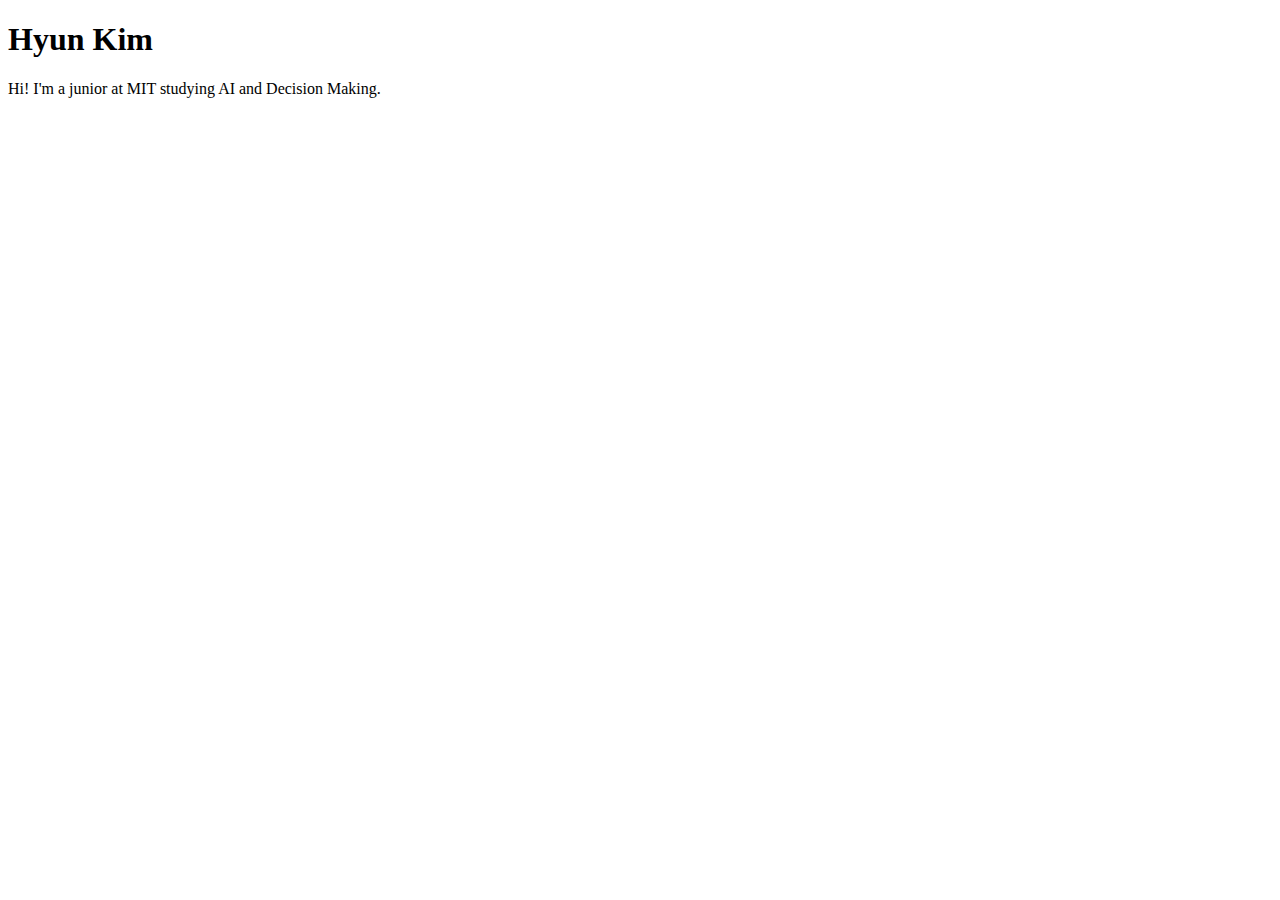
==== index.html @ e84c7d6a "Create index.html" ====
<!DOCTYPE html>
<html lang="en">
<head>
    <meta charset="UTF-8">
    <meta name="viewport" content="width=device-width, initial-scale=1.0">
    <title>Hyun Kim: Personal site and portfolio</title>
    <h1>Hyun Kim</h1>
    <p>Hi! I'm a junior at MIT studying AI and Decision Making.</p>
</head>
<body>
    
</body>
</html>
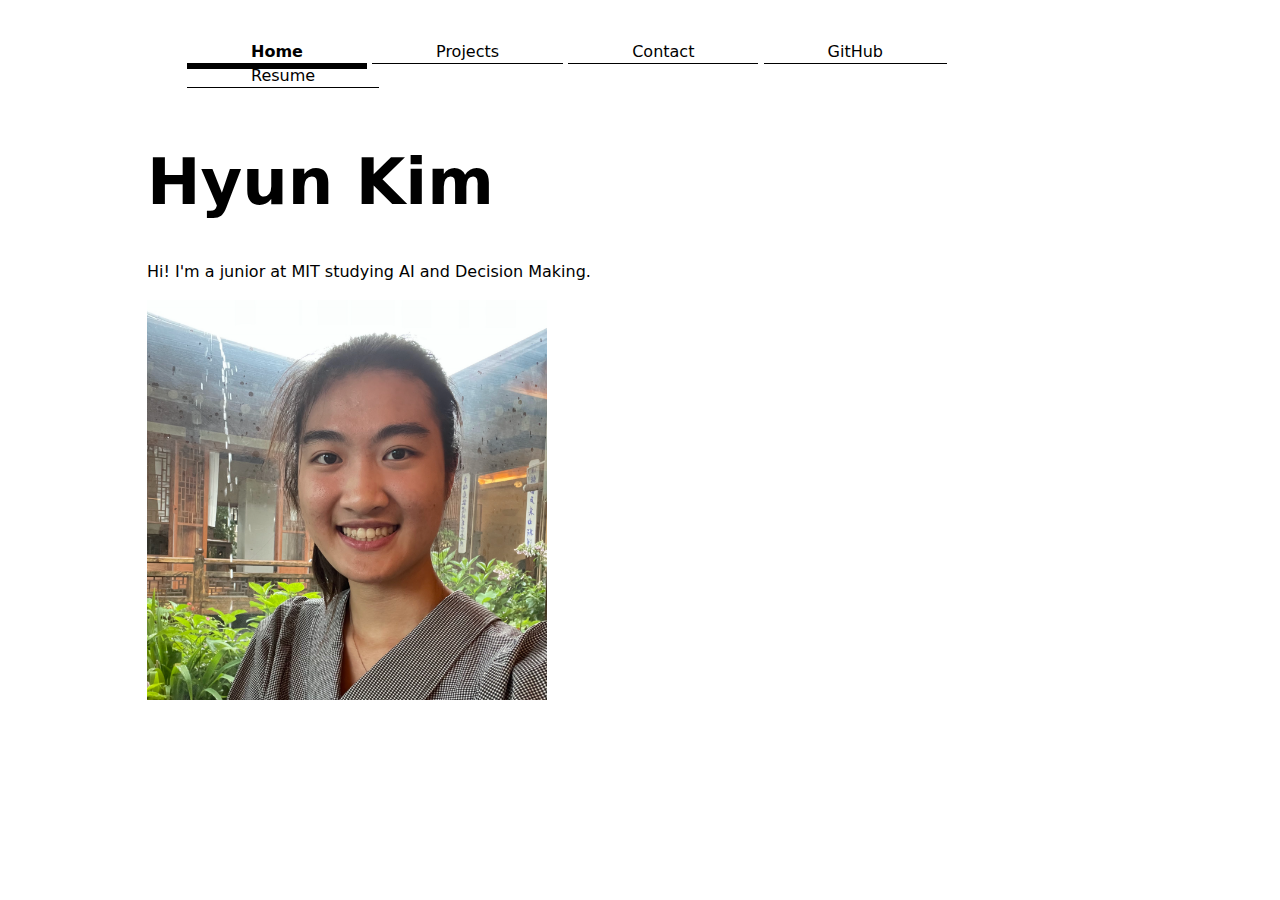
==== commit 51330e33: "Lab 2 (Resume CSS edits)" ====
--- a/index.html
+++ b/index.html
@@ -1,11 +1,28 @@
 <!DOCTYPE html>
 <html lang="en">
 <head>
+    <link rel="stylesheet" href="style.css">
     <meta charset="UTF-8">
     <meta name="viewport" content="width=device-width, initial-scale=1.0">
     <title>Hyun Kim: Personal site and portfolio</title>
+    <nav class="menu">
+        <ol>
+            <li><a class="current" href="../index.html">Home</a></li>
+            <li><a href="../projects/index.html">Projects</a></li>
+            <li><a href="../contact/index.html">Contact</a></li>
+            <li><a href="https://github.com/hyunerinkim" target="_blank">GitHub</a></li>
+            <li><a href="../resume/index.html">Resume</a></li>
+        </ol>
+    </nav>
     <h1>Hyun Kim</h1>
     <p>Hi! I'm a junior at MIT studying AI and Decision Making.</p>
+
+    <img
+  class="photo"
+  src="images/Kim, Hyun.png" 
+  width="400" 
+  height="400"
+  alt="photo of Hyun Kim" />
 </head>
 <body>
     
--- a/style.css
+++ b/style.css
@@ -0,0 +1,261 @@
+/* 
+   NOTE: this skeleton will help you go through steps 1-3 (some parts are missing for you to work on them!)
+   For a better learning, we recomend you take individual parts of this skeleton step-by-step, so that you can see how 
+   each part changes the webpage's style as explained in the course website.
+*/
+
+
+
+/* 
+   :root is used to define global CSS variables (custom properties)
+   These variables can be reused throughout the stylesheet to maintain consistency
+   For examplem we can use :root to define colors
+*/
+:root {
+  --color-accent: oklch(59.12% 0.2738 266.82) /* Primary accent color in OKLCH format */
+  --border-gray: oklch(80% 3% 200); /* Gray for borders */
+  /* ADD the rest of the color definitions here if needed! */
+}
+
+/* STEP 1: Prevent content from getting too wide */
+
+/* 
+  Here we can define the base style for the body element. We already added this in Lab 1, but let's complete it!
+*/
+body {
+  font: 100%/1.5 system-ui; /* 100% font size, 1.5 line height, system font. Same as in lab 1 */
+  max-width: 100ch; /* Limits width to 50 rems for better readability */
+  /* Add here margin-inline */
+  margin-inline: max(1em, (100% - 100ch) / 2);
+  /* Add here padding around the body */
+  padding: 1em;
+  accent-color: var(--color-accent);
+}
+
+
+/* STEP 2: Styling the navigation bar */
+
+/* 
+ Step 2.1: Getting <ul> and <li> out of the way
+ "display: contents" removes default styling while keeping semantic structure 
+ (you do not need to make any changes here for step 2.1, but please take note of it!)
+*/
+nav ul, 
+nav li {
+  display: contents;
+}
+
+/* Step 2.2: Apply Flexbox to the navigation */
+nav {
+  display: flex; /* Turns nav into a flex container */
+
+  /* You will need to continue writing here for step 2.3 */
+}
+
+/* Step 2.3: Style navigation links for each element <a> */
+nav a {
+  flex: 1; /* step 2.2 for each element to take the same space  */
+  text-decoration: none; /* Remove the underline from the links by setting */
+  /* Add here color */
+  color:inherit;
+  /* Add here text-align */
+  text-align:center;
+  /* Add here padding */
+  padding: 4em;
+  /* Add here margin-bottom */
+  margin-bottom: 1px;
+
+  border-bottom-width: 1px;
+  border-bottom-style: solid;
+  border-bottom-color: var(--color-accent);
+  padding-bottom: 0.1em;
+}
+  /* NOTE: please make sure that in each index.html page you add class="current" to the current page*/
+      /* For example:  <a href="index.html" class="current">Home</a> */ 
+
+      nav a.current {
+        font-weight: bold;
+        border-bottom-width: 0.4em;
+        border-bottom-color: var(--border-gray);
+        padding-bottom: 0.1em;
+
+        
+  /* Add here what your current page should look like at the navigation bar (highlight)*/
+}
+
+/* Before jumping to the next step, remember to complete wtep 2.3 by editing 'nav' */
+
+/* 
+ Step 2.4: Accent color and hover styles
+*/
+nav a:hover {
+  /* Add here hover effects */
+  border-bottom-width: 0.4em;
+  border-bottom-color: oklch(59.12% 0.2738 266.82);
+  padding-bottom: 0.1em;
+  background-color: oklch(95.12% 0.2738 266.82);
+}
+
+
+/*  STEP 3: Contact form layout */
+
+/* Step 3.1: Integrate typography */
+  /* (you do not need to make any changes here for step 2.1, but please take note of it!) */
+input,
+textarea,
+button {
+  font: inherit; /* Ensures form elements use the same font as the body */
+}
+
+/* Step 3.2: Top-down layout */
+
+
+/* Step 3.2: Grid layout */
+
+  /* 
+      Please work on grid layout here.
+      NOTE: this will override what you did in the previous step! remember *Specificity*
+  */
+
+form {
+  display: grid;
+  grid-template-columns: auto 1fr;
+  gap: 1em; 
+}
+
+form label {
+  display: grid;
+  grid-template-columns: subgrid;
+  grid-column: 1 / -1; 
+}
+
+form button {
+  grid-column: 1 / -1;
+}
+
+
+/* STEP 4: Style your projects page */
+
+img {
+  max-width: 100%;
+}
+
+.projects {
+  display: grid;
+  grid-template-columns: repeat(auto-fill, minmax(15em, 1fr));
+  gap: 1em;
+}
+
+.projects article {
+  display: grid;
+  grid-template-rows: subgrid;
+  grid-row: span 3;
+}
+
+.projects article h2 {
+  margin: 0;
+}
+
+h1, h2, h3, h4, h5, h6 {
+  line-height: 1.1;
+  text-wrap: balance;
+}
+
+h1 {
+  font-size: 400%;
+}
+
+
+/* STEP 5: Style your CV */
+
+  /* HINT: one thing you could do here is define an ID selector in your resume/index.html -> <section id="resume"> 
+           and then you can generate a layour just for your resume
+           For example:
+  */
+
+#resume {
+  max-width: 50rem;
+  margin: 0 auto;       
+  padding: 1rem;
+  display: flex;
+  flex-direction: column;
+  gap: 2rem;
+  text-align: center;
+  background: #d9fcff;
+  border-radius: 25px;
+}
+
+/* Contact Information Section */
+#resume #contact-info {
+  background: #98e0ff;
+  padding: 1rem;
+  border-radius: 5px;
+}
+
+/* Experience Section */
+#resume #experience {
+  background: #98e0ff;
+  display: flex;
+  flex-direction: column;
+  gap: 1.5rem;
+  padding: 1em;
+}
+
+/* Each work experience article */
+#resume #experience article {
+  background: #d9fcff;
+  padding: 1rem;
+  border: 1px solid #8d95ff;
+  border-radius: 5px;
+  text-align: left;
+}
+
+/* Experience header: use flex to align title and dates */
+#resume #experience article header {
+  display: flex;
+  flex-wrap: wrap;
+  justify-content: space-between;
+  align-items: center;
+  margin-bottom: 0.5rem;
+}
+
+/* Education Section */
+#resume #education {
+  background: #98e0ff;
+  padding: 1rem;
+  border: 1px solid #ddd;
+  border-radius: 5px;
+}
+
+
+/* Skills Section */
+
+#resume #skills {
+  background: #98e0ff;
+  padding: 1rem;
+  border: 1px solid #ddd;
+  border-radius: 5px;
+}
+
+#resume #skills ul {
+  display: flex;
+  flex-wrap: wrap;
+  gap: 0.5rem;
+  list-style: none;
+  padding: 0;
+  margin: 0;
+  justify-content:center;
+}
+
+#resume #skills ul li {
+  background: #decfff;
+  padding: 0.5rem 1rem;
+  border-radius: 3px;
+}
+
+footer {
+  text-align: center;
+  font-size: 0.8em;
+  color: #666;
+}
+  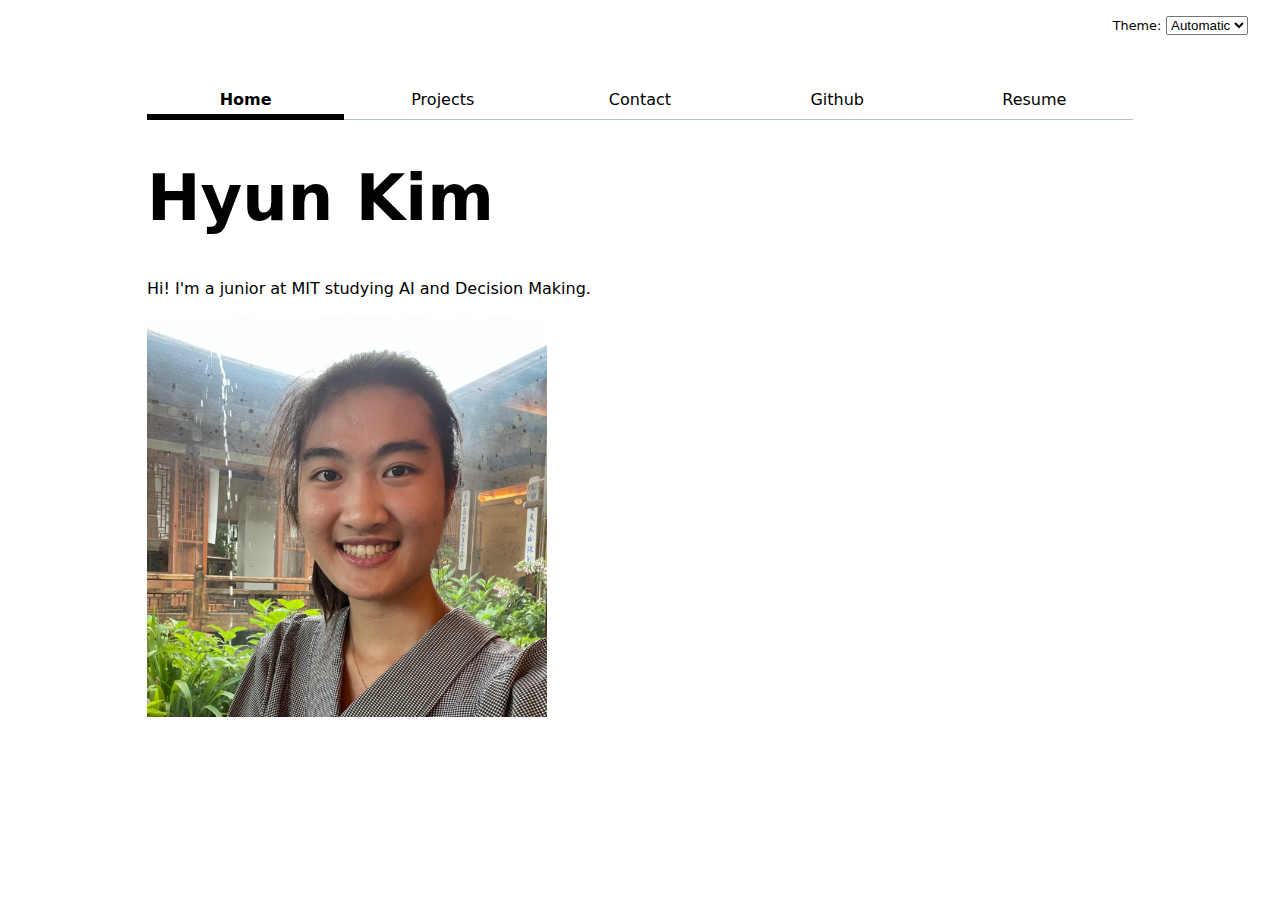
==== commit c7ba87fc: "Lab 3 Edits" ====
--- a/index.html
+++ b/index.html
@@ -1,19 +1,12 @@
 <!DOCTYPE html>
-<html lang="en">
+<html class="home" lang="en">
 <head>
     <link rel="stylesheet" href="style.css">
+    <script type="module" src="global.js"></script>
     <meta charset="UTF-8">
     <meta name="viewport" content="width=device-width, initial-scale=1.0">
     <title>Hyun Kim: Personal site and portfolio</title>
-    <nav class="menu">
-        <ol>
-            <li><a class="current" href="../index.html">Home</a></li>
-            <li><a href="../projects/index.html">Projects</a></li>
-            <li><a href="../contact/index.html">Contact</a></li>
-            <li><a href="https://github.com/hyunerinkim" target="_blank">GitHub</a></li>
-            <li><a href="../resume/index.html">Resume</a></li>
-        </ol>
-    </nav>
+
     <h1>Hyun Kim</h1>
     <p>Hi! I'm a junior at MIT studying AI and Decision Making.</p>
 
--- a/style.css
+++ b/style.css
@@ -12,9 +12,20 @@
    For examplem we can use :root to define colors
 */
 :root {
-  --color-accent: oklch(59.12% 0.2738 266.82) /* Primary accent color in OKLCH format */
+  --color-accent: oklch(59.12% 0.2738 266.82); /* Primary accent color in OKLCH format */
   --border-gray: oklch(80% 3% 200); /* Gray for borders */
   /* ADD the rest of the color definitions here if needed! */
+  /* color-scheme: dark; */
+  color-scheme: light dark;
+}
+
+.color-scheme {
+  position: absolute;
+  display: inline-flex;
+  top: 1rem;
+  right: 2rem;
+  gap: 0.3rem;
+  font-size: 80%;
 }
 
 /* STEP 1: Prevent content from getting too wide */
@@ -48,6 +59,7 @@
 /* Step 2.2: Apply Flexbox to the navigation */
 nav {
   display: flex; /* Turns nav into a flex container */
+  --border-color: oklch(50% 10% 200 / 40%);
 
   /* You will need to continue writing here for step 2.3 */
 }
@@ -67,7 +79,7 @@
 
   border-bottom-width: 1px;
   border-bottom-style: solid;
-  border-bottom-color: var(--color-accent);
+  border-bottom-color: var(--border-color);;
   padding-bottom: 0.1em;
 }
   /* NOTE: please make sure that in each index.html page you add class="current" to the current page*/
@@ -76,7 +88,7 @@
       nav a.current {
         font-weight: bold;
         border-bottom-width: 0.4em;
-        border-bottom-color: var(--border-gray);
+        border-bottom-color: var(--border-col);
         padding-bottom: 0.1em;
 
         
